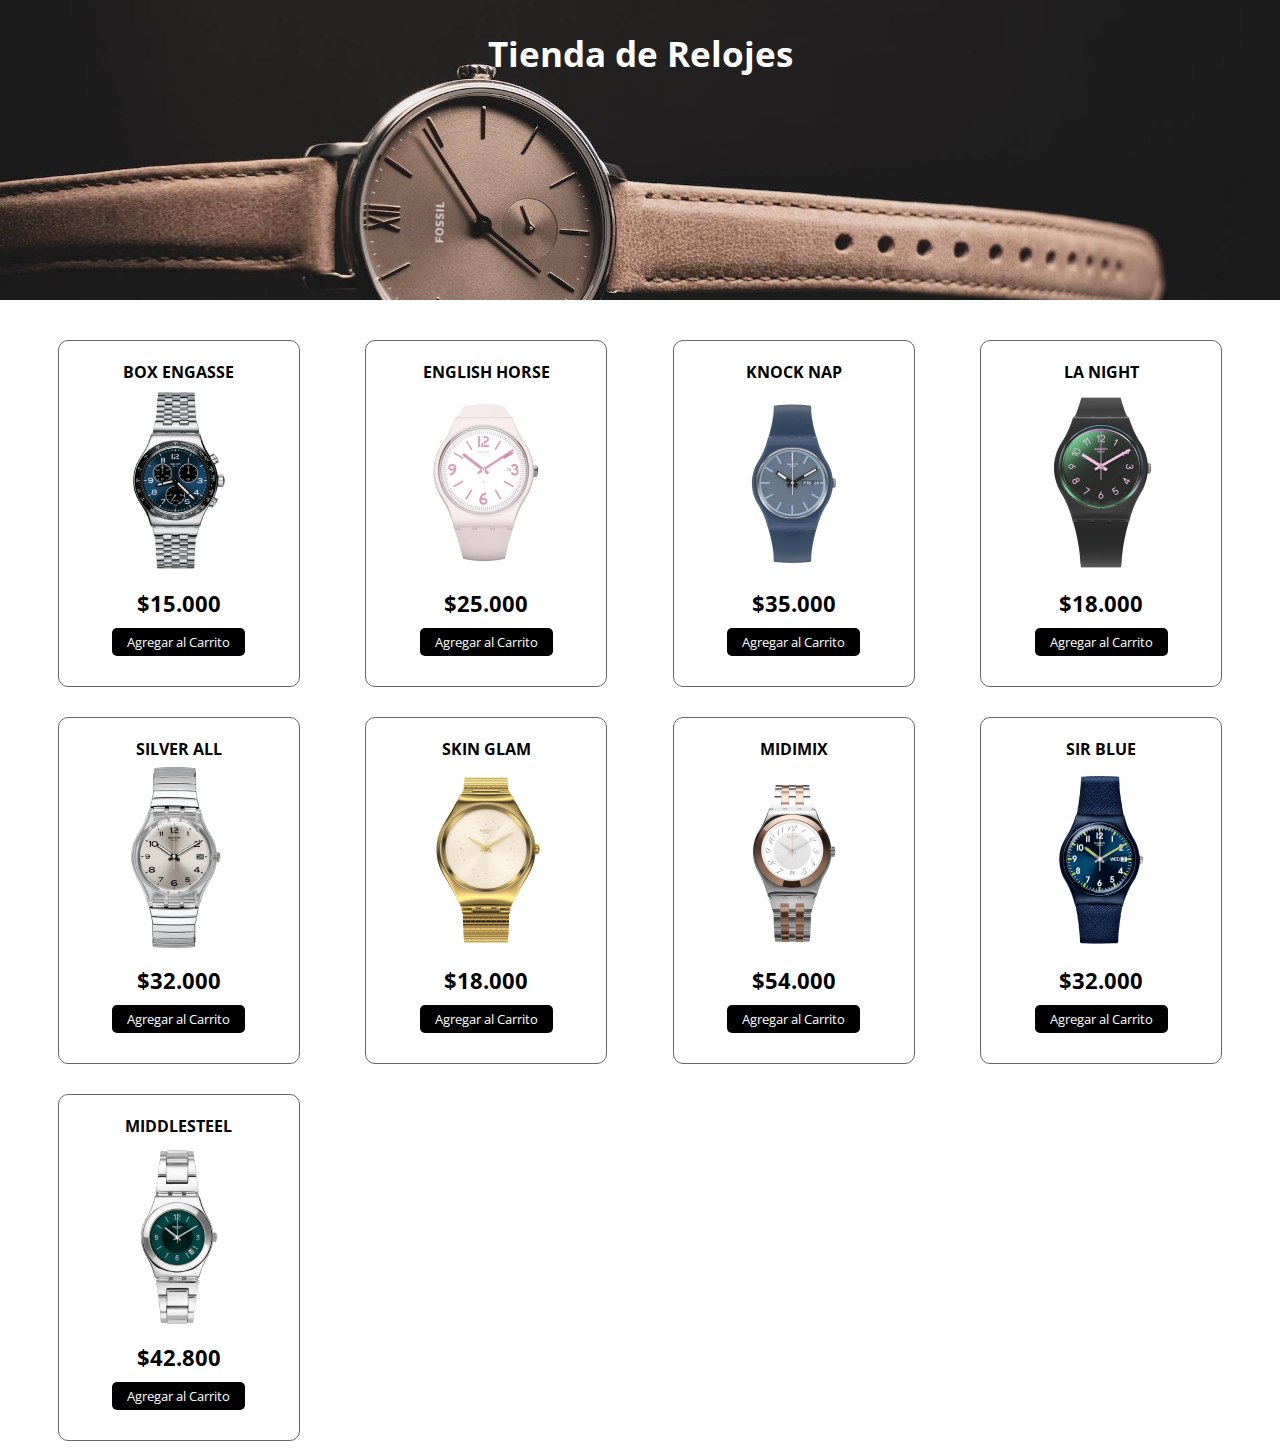
==== index.html @ 2acd0413 "first commit" ====
<!DOCTYPE html>
<html lang="es">
  <head>
    <meta charset="UTF-8" />
    <meta http-equiv="X-UA-Compatible" content="IE=edge" />
    <meta name="viewport" content="width=device-width, initial-scale=1.0" />
    <link
      rel="stylesheet"
      href="https://cdnjs.cloudflare.com/ajax/libs/font-awesome/6.2.1/css/all.min.css"
      integrity="sha512-MV7K8+y+gLIBoVD59lQIYicR65iaqukzvf/nwasF0nqhPay5w/9lJmVM2hMDcnK1OnMGCdVK+iQrJ7lzPJQd1w=="
      crossorigin="anonymous"
      referrerpolicy="no-referrer"
    />
    <link rel="stylesheet" href="styles.css" />
    <script src="app.js" async></script>
    <title>Tienda de Relojes |</title>
  </head>
  <body>
    <header>
      <h1>Tienda de Relojes</h1>
    </header>
    <section class="contenedor">
      <!-- Contenedor de elementos -->
      <div class="contenedor-items">
        <div class="item">
          <span class="titulo-item">Box Engasse</span>
          <img src="img/boxengasse.png" alt="" class="img-item" />
          <span class="precio-item">$15.000</span>
          <button class="boton-item">Agregar al Carrito</button>
        </div>
        <div class="item">
          <span class="titulo-item">English Horse</span>
          <img src="img/englishrose.png" alt="" class="img-item" />
          <span class="precio-item">$25.000</span>
          <button class="boton-item">Agregar al Carrito</button>
        </div>
        <div class="item">
          <span class="titulo-item">Knock Nap</span>
          <img src="img/knocknap.png" alt="" class="img-item" />
          <span class="precio-item">$35.000</span>
          <button class="boton-item">Agregar al Carrito</button>
        </div>
        <div class="item">
          <span class="titulo-item">La Night</span>
          <img src="img/lanight.png" alt="" class="img-item" />
          <span class="precio-item">$18.000</span>
          <button class="boton-item">Agregar al Carrito</button>
        </div>
        <div class="item">
          <span class="titulo-item">Silver All</span>
          <img src="img/silverall.png" alt="" class="img-item" />
          <span class="precio-item">$32.000</span>
          <button class="boton-item">Agregar al Carrito</button>
        </div>
        <div class="item">
          <span class="titulo-item">Skin Glam</span>
          <img src="img/skinglam.png" alt="" class="img-item" />
          <span class="precio-item">$18.000</span>
          <button class="boton-item">Agregar al Carrito</button>
        </div>
        <div class="item">
          <span class="titulo-item">Midimix</span>
          <img src="img/midimix.png" alt="" class="img-item" />
          <span class="precio-item">$54.000</span>
          <button class="boton-item">Agregar al Carrito</button>
        </div>
        <div class="item">
          <span class="titulo-item">Sir Blue</span>
          <img src="img/sirblue.png" alt="" class="img-item" />
          <span class="precio-item">$32.000</span>
          <button class="boton-item">Agregar al Carrito</button>
        </div>
        <div class="item">
          <span class="titulo-item">Middlesteel</span>
          <img src="img/middlesteel.png" alt="" class="img-item" />
          <span class="precio-item">$42.800</span>
          <button class="boton-item">Agregar al Carrito</button>
        </div>
      </div>
      <!-- Carrito de Compras -->
      <div class="carrito" id="carrito">
        <div class="header-carrito">
          <h2>Tu Carrito</h2>
        </div>

        <div class="carrito-items">
          <!-- 
                <div class="carrito-item">
                    <img src="img/boxengasse.png" width="80px" alt="">
                    <div class="carrito-item-detalles">
                        <span class="carrito-item-titulo">Box Engasse</span>
                        <div class="selector-cantidad">
                            <i class="fa-solid fa-minus restar-cantidad"></i>
                            <input type="text" value="1" class="carrito-item-cantidad" disabled>
                            <i class="fa-solid fa-plus sumar-cantidad"></i>
                        </div>
                        <span class="carrito-item-precio">$15.000,00</span>
                    </div>
                   <span class="btn-eliminar">
                        <i class="fa-solid fa-trash"></i>
                   </span>
                </div>
                <div class="carrito-item">
                    <img src="img/skinglam.png" width="80px" alt="">
                    <div class="carrito-item-detalles">
                        <span class="carrito-item-titulo">Skin Glam</span>
                        <div class="selector-cantidad">
                            <i class="fa-solid fa-minus restar-cantidad"></i>
                            <input type="text" value="3" class="carrito-item-cantidad" disabled>
                            <i class="fa-solid fa-plus sumar-cantidad"></i>
                        </div>
                        <span class="carrito-item-precio">$18.000,00</span>
                    </div>
                   <button class="btn-eliminar">
                        <i class="fa-solid fa-trash"></i>
                   </button>
                </div>
                 -->
        </div>
        <div class="carrito-total">
          <div class="fila">
            <strong>Tu Total</strong>
            <span class="carrito-precio-total"> $120.000,00 </span>
          </div>
          <button class="btn-pagar">
            Pagar <i class="fa-solid fa-bag-shopping"></i>
          </button>
        </div>
      </div>
    </section>
  </body>
</html>
---- styles.css ----
@import url('https://fonts.googleapis.com/css2?family=Open+Sans:wght@300;400;500;600&family=Titillium+Web:wght@200;300;400;600;700&display=swap');
*{
    margin: 0;
    padding:0;
    font-family: 'Open Sans';
}
header{
    background: url(img/header.jpg);
    background-size: cover;
    background-position:center;
    height: 300px;
}
header h1{
    text-align: center;
    font-size: 35px;
    /* background-color: #000; */
    color: #fff;
    padding: 30px 0;
}
.contenedor{
    max-width: 1200px;
    padding: 10px;
    margin: auto;
    display: flex;
    justify-content: space-between;
    /* oculto lo que queda fuera del .contenedor */
    contain: paint;
}
/* SECCION CONTENEDOR DE ITEMS */
.contenedor .contenedor-items{
    margin-top: 30px;
    display: grid;
    grid-template-columns: repeat(auto-fit, minmax(220px, 1fr));
    grid-gap:30px;
    grid-row-gap: 30px;
    /* width: 60%; */
    width: 100%;
    transition: .3s;
}
.contenedor .contenedor-items .item{
    max-width: 200px;
    margin: auto;
    border: 1px solid #666;
    border-radius: 10px;
    padding: 20px;
    transition: .3s;
}
.contenedor .contenedor-items .item .img-item{
    width: 100%;
}
.contenedor .contenedor-items .item:hover{
    box-shadow: 0 0 10px #666;
    scale: 1.05;
}
.contenedor .contenedor-items .item .titulo-item{
    display: block;
    font-weight: bold;
    text-align: center;
    text-transform: uppercase;
}
.contenedor .contenedor-items .item .precio-item{
    display: block;
    text-align: center;
    font-weight: bold;
    font-size: 22px;
}

.contenedor .contenedor-items .item .boton-item{
    display: block;
    margin: 10px auto;
    border: none;
    background-color: black;
    color: #fff;
    padding: 5px 15px;
    border-radius: 5px;
    cursor: pointer;
}
/* seccion carrito */
.carrito{
    border: 1px solid #666;
    width: 35%;
    margin-top: 30px;
    border-radius: 10px;
    overflow: hidden;
    margin-bottom: auto;
    position: sticky !important;
    top: 0;
    transition: .3s;
    /* Estilos para ocultar */
    margin-right: -100%;
    opacity: 0;
}
.carrito .header-carrito{
    background-color: #000;
    color: #fff;
    text-align: center;
    padding: 30px 0;
}
.carrito .carrito-item{
    display: flex;
    align-items: center;
    /* justify-content: space-between; */
    position: relative;
    border-bottom: 1px solid #666;
    padding: 20px;
}
.carrito .carrito-item img{
    margin-right: 20px;
}
.carrito .carrito-item .carrito-item-titulo{
    display: block;
    font-weight: bold;
    margin-bottom: 10px;
    text-transform: uppercase;
}
.carrito .carrito-item .selector-cantidad{
    display: inline-block;
    margin-right: 25px;
}
.carrito .carrito-item .carrito-item-cantidad{
    border: none;
    font-size: 18px;
    background-color: transparent;
    display: inline-block;
    width:30px;
    padding: 5px;
    text-align: center;
}
.carrito .carrito-item .selector-cantidad i{
    font-size: 18px;
    width: 32px;
    height: 32px;
    line-height: 32px;
    text-align: center;
    border-radius: 50%;
    border: 1px solid #000;
    cursor: pointer;
}
.carrito .carrito-item .carrito-item-precio{
    font-weight: bold;
    display: inline-block;
    font-size: 18px;
    margin-bottom: 5px;
}
.carrito .carrito-item .btn-eliminar{
    position: absolute;
    right: 15px;
    top: 15px;
    color: #000;
    font-size: 20px;
    width: 40px;
    height: 40px;
    line-height: 40px;
    text-align: center;
    border-radius: 50%;
    border: 1px solid #000;
    cursor: pointer;
    display: block;
    background: transparent;
    z-index: 20;
}
.carrito .carrito-item .btn-eliminar i{
    pointer-events: none;
}

.carrito-total{
    background-color: #f3f3f3;
    padding: 30px;
}
.carrito-total .fila{
    display: flex;
    justify-content: space-between;
    align-items: center;
    font-size: 22px;
    font-weight: bold;
    margin-bottom: 10px;
}
.carrito-total .btn-pagar{
    display: block;
    width: 100%;
    border: none;
    background: #000;
    color: #fff;
    border-radius: 5px;
    font-size: 18px;
    padding: 20px;
    display: flex;
    justify-content: space-between;
    align-items: center;
    cursor: pointer;
    transition: .3s;
}
.carrito-total .btn-pagar:hover{
    scale: 1.05;
}

/* SECCION RESPONSIVE */
@media screen and (max-width: 850px) {
    .contenedor {
      display: block;
    }
    .contenedor-items{
        width: 100% !important;
    }
    .carrito{
        width: 100%;
    }
  }
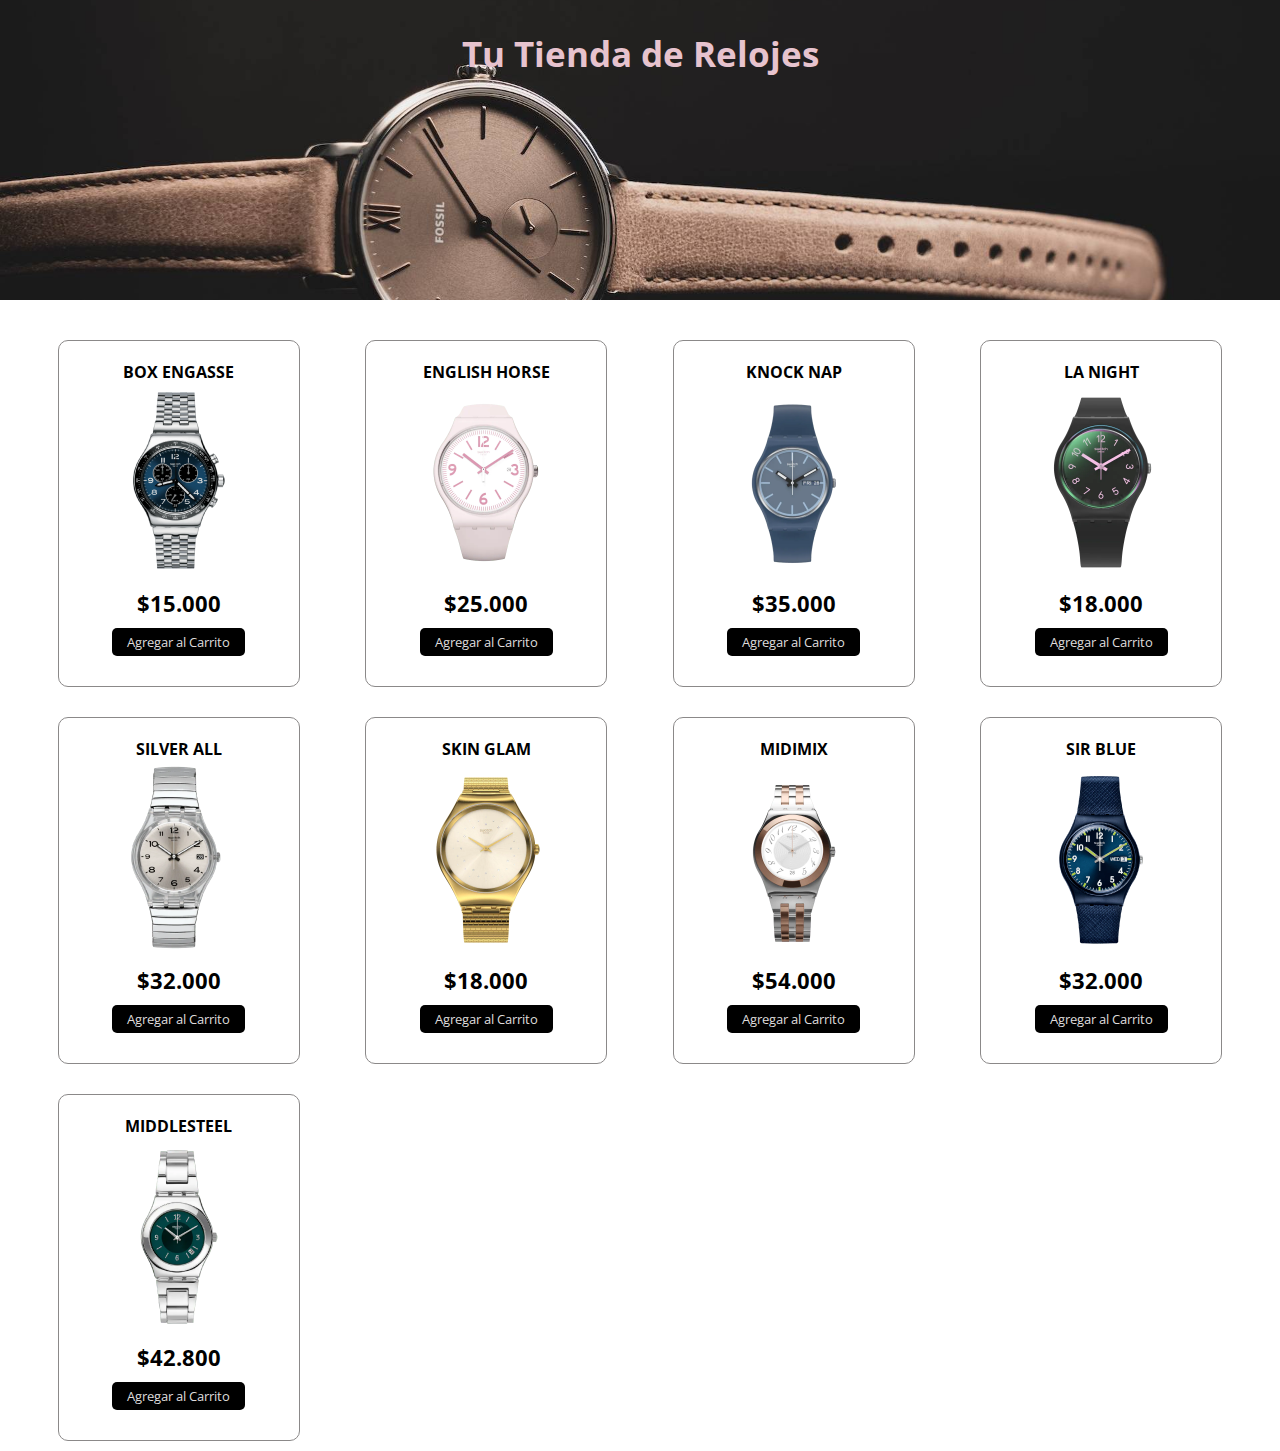
==== commit b5491adb: "Updated" ====
--- a/index.html
+++ b/index.html
@@ -4,6 +4,7 @@
     <meta charset="UTF-8" />
     <meta http-equiv="X-UA-Compatible" content="IE=edge" />
     <meta name="viewport" content="width=device-width, initial-scale=1.0" />
+    <link name="favicon"
     <link
       rel="stylesheet"
       href="https://cdnjs.cloudflare.com/ajax/libs/font-awesome/6.2.1/css/all.min.css"
@@ -14,10 +15,11 @@
     <link rel="stylesheet" href="styles.css" />
     <script src="app.js" async></script>
     <title>Tienda de Relojes |</title>
+    <link rel="icon" type="image/x-icon" href="img/icons8-reloj-emoji-96.png" />
   </head>
   <body>
     <header>
-      <h1>Tienda de Relojes</h1>
+      <h1>Tu Tienda de Relojes</h1>
     </header>
     <section class="contenedor">
       <!-- Contenedor de elementos -->
--- a/styles.css
+++ b/styles.css
@@ -14,7 +14,7 @@
     text-align: center;
     font-size: 35px;
     /* background-color: #000; */
-    color: #fff;
+    color: #e7c3ce;
     padding: 30px 0;
 }
 .contenedor{
@@ -40,7 +40,7 @@
 .contenedor .contenedor-items .item{
     max-width: 200px;
     margin: auto;
-    border: 1px solid #666;
+    border: 1px solid #8b8989;
     border-radius: 10px;
     padding: 20px;
     transition: .3s;
@@ -70,14 +70,14 @@
     margin: 10px auto;
     border: none;
     background-color: black;
-    color: #fff;
+    color: #dfdcdc;
     padding: 5px 15px;
     border-radius: 5px;
     cursor: pointer;
 }
-/* seccion carrito */
+/* Seccion carrito */
 .carrito{
-    border: 1px solid #666;
+    border: 1px solid #7c7b7b;
     width: 35%;
     margin-top: 30px;
     border-radius: 10px;
@@ -180,7 +180,7 @@
     width: 100%;
     border: none;
     background: #000;
-    color: #fff;
+    color: #dfd4d4;
     border-radius: 5px;
     font-size: 18px;
     padding: 20px;
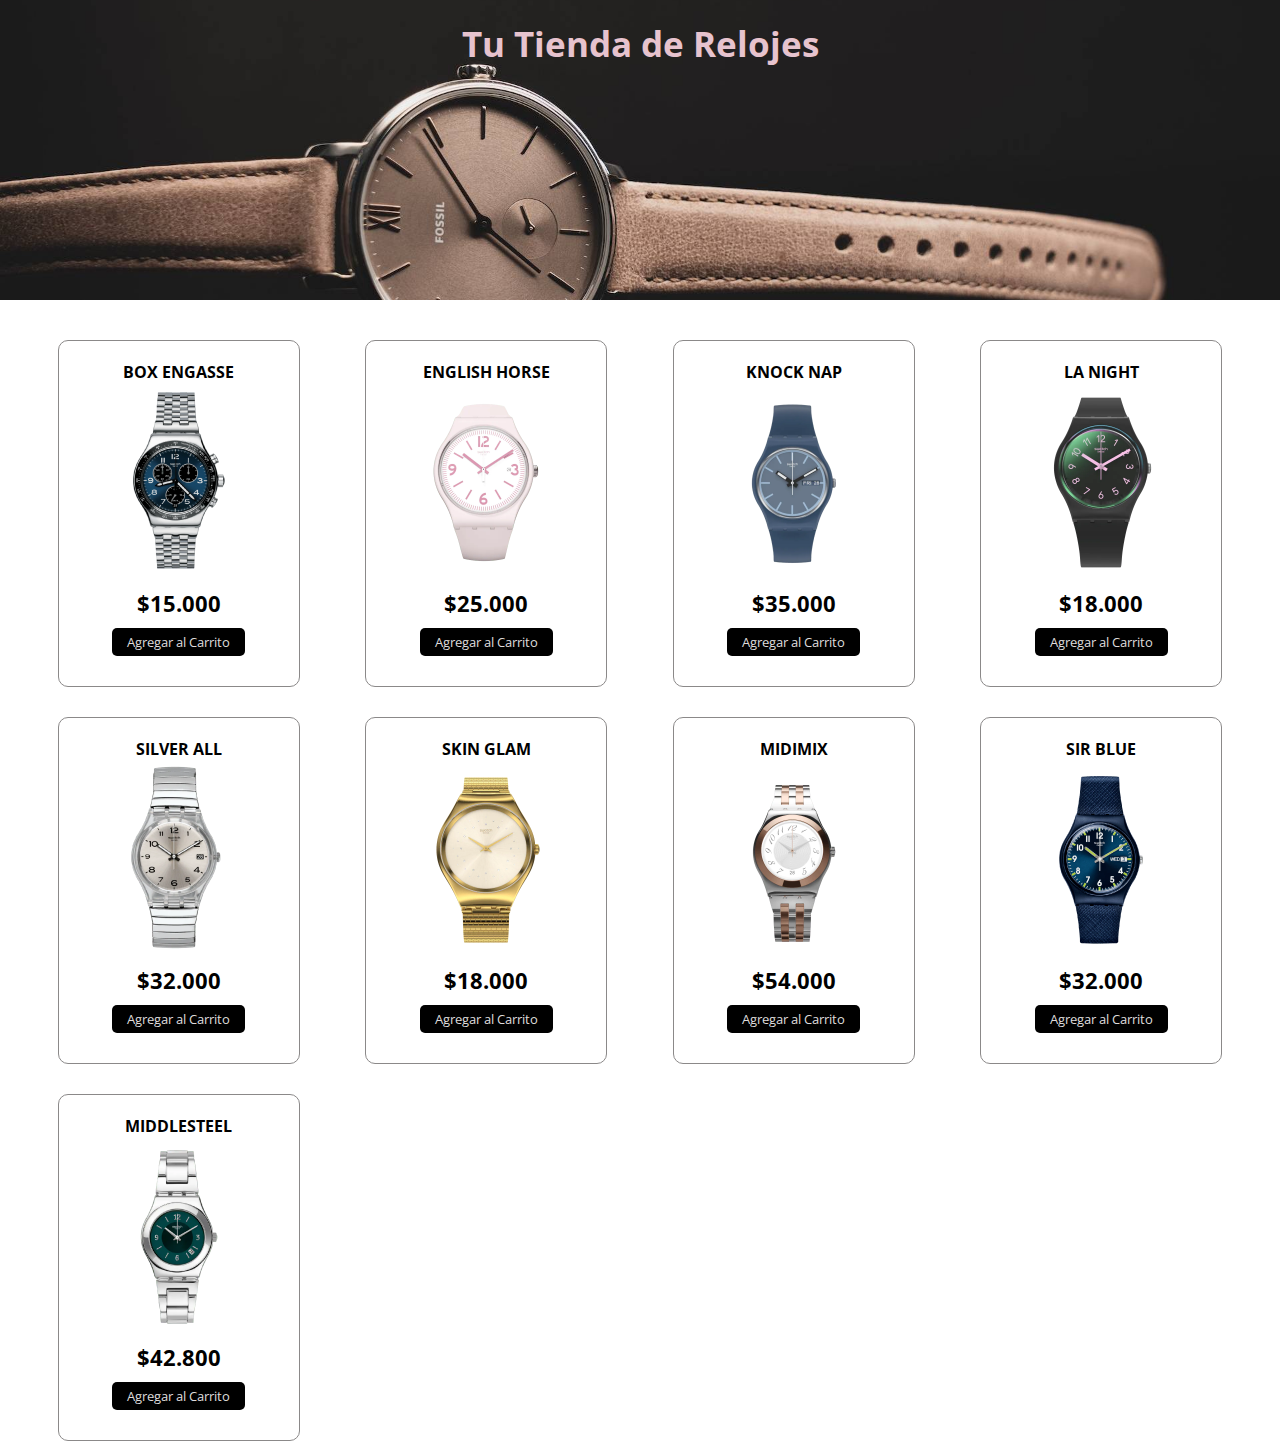
==== commit 7b8e6516: "Updated" ====
--- a/index.html
+++ b/index.html
@@ -14,7 +14,7 @@
     />
     <link rel="stylesheet" href="styles.css" />
     <script src="app.js" async></script>
-    <title>Tienda de Relojes |</title>
+    <title>Tu Tienda de Relojes |</title>
     <link rel="icon" type="image/x-icon" href="img/icons8-reloj-emoji-96.png" />
   </head>
   <body>
--- a/styles.css
+++ b/styles.css
@@ -15,7 +15,7 @@
     font-size: 35px;
     /* background-color: #000; */
     color: #e7c3ce;
-    padding: 30px 0;
+    padding: 20px 0;
 }
 .contenedor{
     max-width: 1200px;
